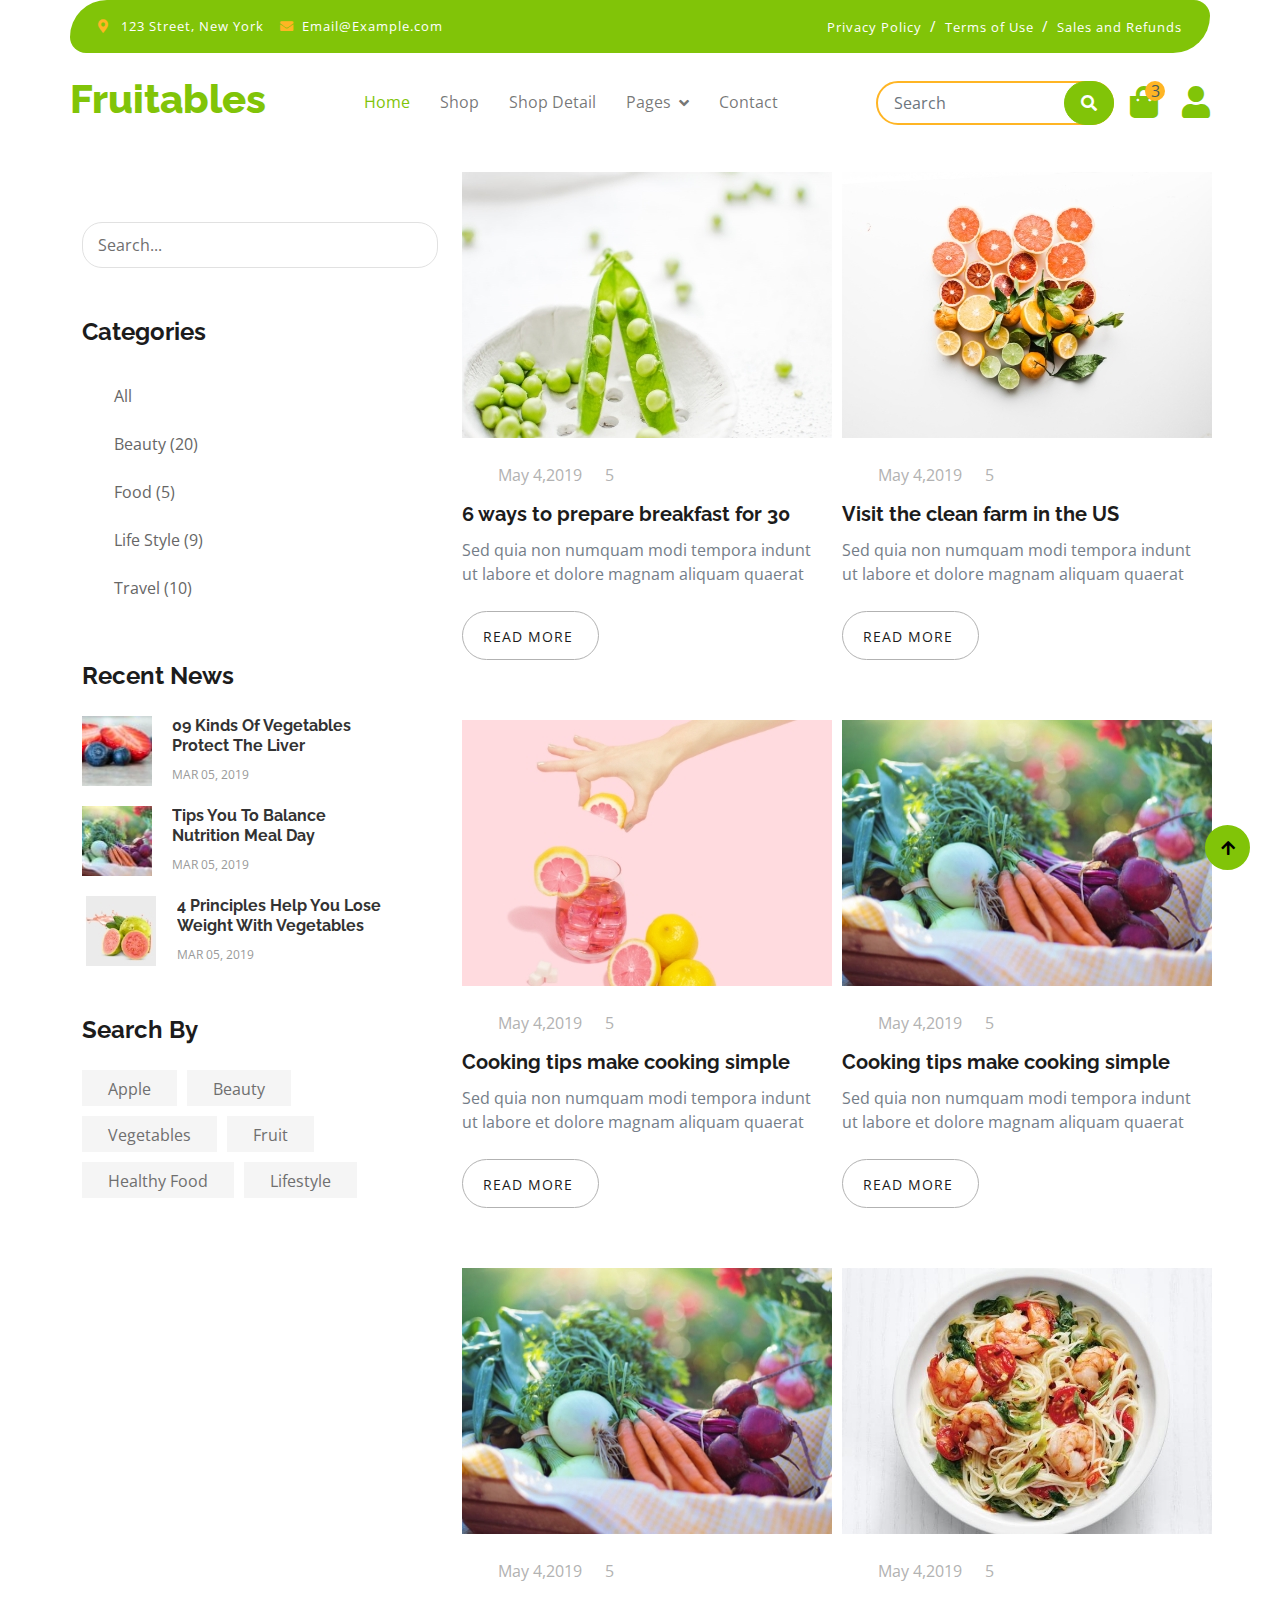
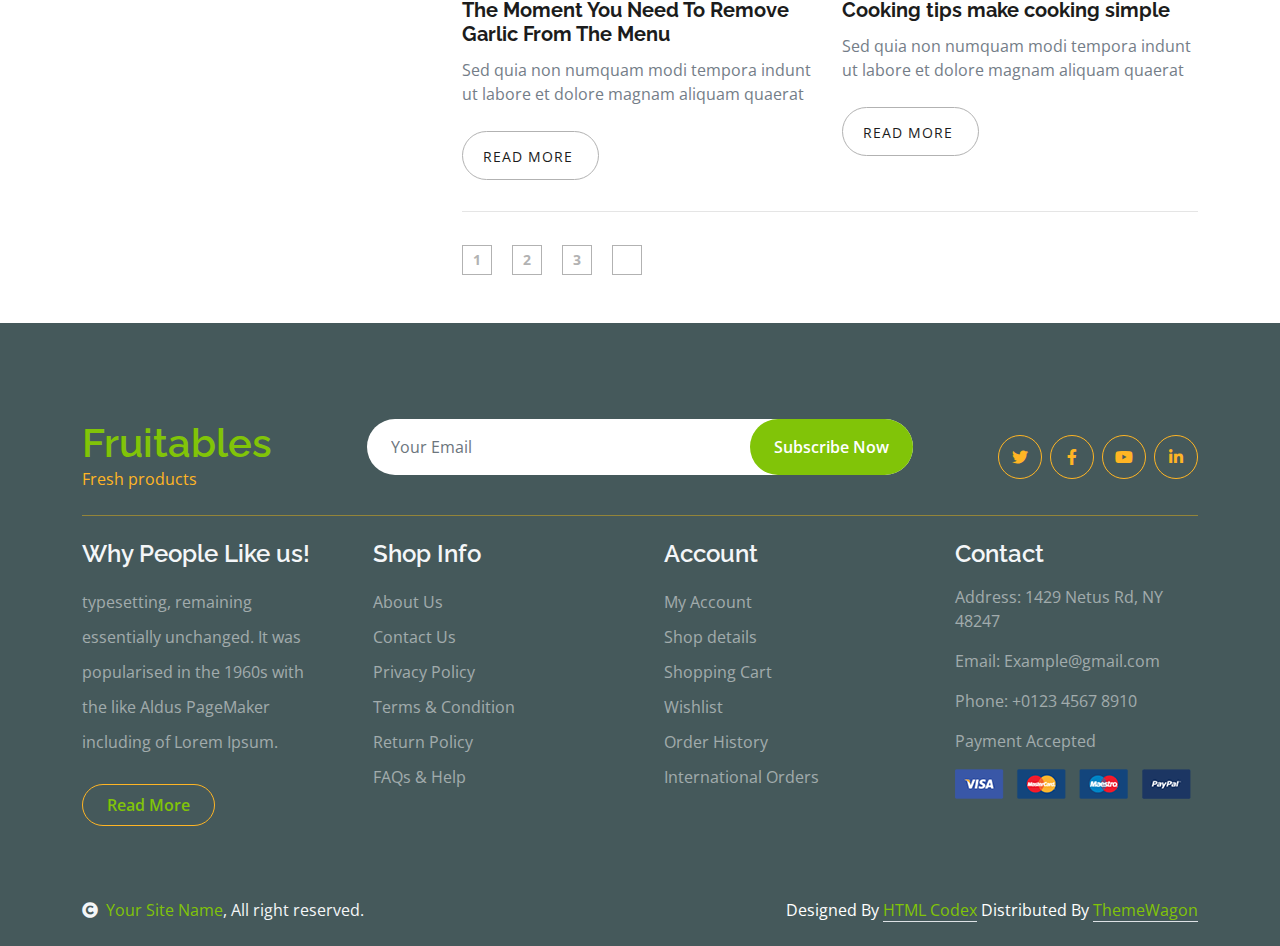
==== FrontEnd/fruitables-1.0.0/blog.html @ ef2d0d36 "Code Blog" ====
<!--Comment-->

<!DOCTYPE html>
<html lang="en">

<head>
    <meta charset="utf-8">
    <title>Fruitables - Vegetable Website Template</title>
    <meta content="width=device-width, initial-scale=1.0" name="viewport">
    <meta content="" name="keywords">
    <meta content="" name="description">

    <!-- Google Web Fonts -->
    <link rel="preconnect" href="https://fonts.googleapis.com">
    <link rel="preconnect" href="https://fonts.gstatic.com" crossorigin>
    <link
        href="https://fonts.googleapis.com/css2?family=Open+Sans:wght@400;600&family=Raleway:wght@600;800&display=swap"
        rel="stylesheet">

    <!-- Icon Font Stylesheet -->
    <link rel="stylesheet" href="https://use.fontawesome.com/releases/v5.15.4/css/all.css" />
    <link href="https://cdn.jsdelivr.net/npm/bootstrap-icons@1.4.1/font/bootstrap-icons.css" rel="stylesheet">

    <!-- Libraries Stylesheet -->
    <link href="lib/lightbox/css/lightbox.min.css" rel="stylesheet">
    <link href="lib/owlcarousel/assets/owl.carousel.min.css" rel="stylesheet">


    <!-- Customized Bootstrap Stylesheet -->
    <link href="css/bootstrap.min.css" rel="stylesheet">

    <!-- Template Stylesheet -->
    <link href="css/style.css" rel="stylesheet">
</head>

<body>

    <!-- Spinner Start -->
    <div id="spinner"
        class="show w-100 vh-100 bg-white position-fixed translate-middle top-50 start-50  d-flex align-items-center justify-content-center">
        <div class="spinner-grow text-primary" role="status"></div>
    </div>
    <!-- Spinner End -->


    <!-- Navbar start -->
    <div class="container-fluid fixed-top">
        <div class="container topbar bg-primary d-none d-lg-block">
            <div class="d-flex justify-content-between">
                <div class="top-info ps-2">
                    <small class="me-3"><i class="fas fa-map-marker-alt me-2 text-secondary"></i> <a href="#"
                            class="text-white">123 Street, New York</a></small>
                    <small class="me-3"><i class="fas fa-envelope me-2 text-secondary"></i><a href="#"
                            class="text-white">Email@Example.com</a></small>
                </div>
                <div class="top-link pe-2">
                    <a href="#" class="text-white"><small class="text-white mx-2">Privacy Policy</small>/</a>
                    <a href="#" class="text-white"><small class="text-white mx-2">Terms of Use</small>/</a>
                    <a href="#" class="text-white"><small class="text-white ms-2">Sales and Refunds</small></a>
                </div>
            </div>
        </div>
        <div class="container px-0">
            <nav class="navbar navbar-light bg-white navbar-expand-xl">
                <a href="index.html" class="navbar-brand">
                    <h1 class="text-primary display-6">Fruitables</h1>
                </a>
                <button class="navbar-toggler py-2 px-3" type="button" data-bs-toggle="collapse"
                    data-bs-target="#navbarCollapse">
                    <span class="fa fa-bars text-primary"></span>
                </button>
                <div class="collapse navbar-collapse bg-white" id="navbarCollapse">
                    <div class="navbar-nav mx-auto">
                        <a href="index.html" class="nav-item nav-link active">Home</a>
                        <a href="shop.html" class="nav-item nav-link">Shop</a>
                        <a href="shop-detail.html" class="nav-item nav-link">Shop Detail</a>
                        <div class="nav-item dropdown">
                            <a href="#" class="nav-link dropdown-toggle" data-bs-toggle="dropdown">Pages</a>
                            <div class="dropdown-menu m-0 bg-secondary rounded-0">
                                <a href="cart.html" class="dropdown-item">Cart</a>
                                <a href="chackout.html" class="dropdown-item">Chackout</a>
                                <a href="testimonial.html" class="dropdown-item">Testimonial</a>
                                <a href="404.html" class="dropdown-item">404 Page</a>
                            </div>
                        </div>
                        <a href="contact.html" class="nav-item nav-link">Contact</a>
                    </div>
                    <div class="d-flex m-3 me-0">
                        <!-- <button
                            class="btn-search btn border border-secondary btn-md-square rounded-circle bg-white me-4"
                            data-bs-toggle="modal" data-bs-target="#searchModal"><i
                                class="fas fa-search text-primary"></i></button> -->
                                <div class="position-relative me-3">
                                    <input class="form-control border-2 border-secondary w-90 py-2 px-3 rounded-pill" type="text"
                                        placeholder="Search">
                                    <button type="submit"
                                        class="btn btn-primary py-2 px-3 position-absolute rounded-pill text-white h-100 fas fa-search"
                                        style="top: 0; right: 0;"></button>
                                </div>
                        <a href="cart.html" class="position-relative me-4 my-auto">
                            <i class="fa fa-shopping-bag fa-2x"></i>
                            <span
                                class="position-absolute bg-secondary rounded-circle d-flex align-items-center justify-content-center text-dark px-1"
                                style="top: -5px; left: 15px; height: 20px; min-width: 20px;">3</span>
                        </a>
                        <a href="#" class="my-auto">
                            <i class="fas fa-user fa-2x"></i>
                        </a>
                    </div>
                </div>
            </nav>
        </div>
    </div>
    <!-- Navbar End -->

    <!-- Breadcrumb Section Begin -->
    <section class="breadcrumb-section set-bg" data-setbg="img/breadcrumb.jpg">
        <div class="container">
            <div class="row">
                <div class="col-lg-12 text-center">
                    <div class="breadcrumb__text">
                        <h2>Blog</h2>
                        <div class="breadcrumb__option">
                            <a href="./index.html">Home</a>
                            <span>Blog</span>
                        </div>
                    </div>
                </div>
            </div>
        </div>
    </section>
    <!-- Breadcrumb Section End -->

    <!-- Blog Section Begin -->
    <section class="blog spad">
        <div class="container">
            <div class="row">
                <div class="col-lg-4 col-md-5">
                    <div class="blog__sidebar">
                        <div class="blog__sidebar__search">
                            <form action="#">
                                <input type="text" placeholder="Search...">
                                <button type="submit"><span class="icon_search"></span></button>
                            </form>
                        </div>
                        <div class="blog__sidebar__item">
                            <h4>Categories</h4>
                            <ul>
                                <li><a href="#">All</a></li>
                                <li><a href="#">Beauty (20)</a></li>
                                <li><a href="#">Food (5)</a></li>
                                <li><a href="#">Life Style (9)</a></li>
                                <li><a href="#">Travel (10)</a></li>
                            </ul>
                        </div>
                        <div class="blog__sidebar__item">
                            <h4>Recent News</h4>
                            <div class="blog__sidebar__recent">
                                <a href="#" class="blog__sidebar__recent__item">
                                    <div class="blog__sidebar__recent__item__pic">
                                        <img src="img/blog/sidebar/sr-1.jpg" alt="">
                                    </div>
                                    <div class="blog__sidebar__recent__item__text">
                                        <h6>09 Kinds Of Vegetables<br /> Protect The Liver</h6>
                                        <span>MAR 05, 2019</span>
                                    </div>
                                </a>
                                <a href="#" class="blog__sidebar__recent__item">
                                    <div class="blog__sidebar__recent__item__pic">
                                        <img src="img/blog/sidebar/sr-2.jpg" alt="">
                                    </div>
                                    <div class="blog__sidebar__recent__item__text">
                                        <h6>Tips You To Balance<br /> Nutrition Meal Day</h6>
                                        <span>MAR 05, 2019</span>
                                    </div>
                                </a>
                                <a href="#" class="blog__sidebar__recent__item">
                                    <div class="blog__sidebar__recent__item__pic">
                                        <img src="img/blog/sidebar/sr-3.jpg" alt="">
                                    </div>
                                    <div class="blog__sidebar__recent__item__text">
                                        <h6>4 Principles Help You Lose <br />Weight With Vegetables</h6>
                                        <span>MAR 05, 2019</span>
                                    </div>
                                </a>
                            </div>
                        </div>
                        <div class="blog__sidebar__item">
                            <h4>Search By</h4>
                            <div class="blog__sidebar__item__tags">
                                <a href="#">Apple</a>
                                <a href="#">Beauty</a>
                                <a href="#">Vegetables</a>
                                <a href="#">Fruit</a>
                                <a href="#">Healthy Food</a>
                                <a href="#">Lifestyle</a>
                            </div>
                        </div>
                    </div>
                </div>
                <div class="col-lg-8 col-md-7">
                    <div class="row">
                        <div class="col-lg-6 col-md-6 col-sm-6">
                            <div class="blog__item">
                                <div class="blog__item__pic">
                                    <img src="img/blog/blog-2.jpg" alt="">
                                </div>
                                <div class="blog__item__text">
                                    <ul>
                                        <li><i class="fa fa-calendar-o"></i> May 4,2019</li>
                                        <li><i class="fa fa-comment-o"></i> 5</li>
                                    </ul>
                                    <h5><a href="#">6 ways to prepare breakfast for 30</a></h5>
                                    <p>Sed quia non numquam modi tempora indunt ut labore et dolore magnam aliquam
                                        quaerat </p>
                                    <a href="#" class="blog__btn">READ MORE <span class="arrow_right"></span></a>
                                </div>
                            </div>
                        </div>
                        <div class="col-lg-6 col-md-6 col-sm-6">
                            <div class="blog__item">
                                <div class="blog__item__pic">
                                    <img src="img/blog/blog-3.jpg" alt="">
                                </div>
                                <div class="blog__item__text">
                                    <ul>
                                        <li><i class="fa fa-calendar-o"></i> May 4,2019</li>
                                        <li><i class="fa fa-comment-o"></i> 5</li>
                                    </ul>
                                    <h5><a href="#">Visit the clean farm in the US</a></h5>
                                    <p>Sed quia non numquam modi tempora indunt ut labore et dolore magnam aliquam
                                        quaerat </p>
                                    <a href="#" class="blog__btn">READ MORE <span class="arrow_right"></span></a>
                                </div>
                            </div>
                        </div>
                        <div class="col-lg-6 col-md-6 col-sm-6">
                            <div class="blog__item">
                                <div class="blog__item__pic">
                                    <img src="img/blog/blog-1.jpg" alt="">
                                </div>
                                <div class="blog__item__text">
                                    <ul>
                                        <li><i class="fa fa-calendar-o"></i> May 4,2019</li>
                                        <li><i class="fa fa-comment-o"></i> 5</li>
                                    </ul>
                                    <h5><a href="#">Cooking tips make cooking simple</a></h5>
                                    <p>Sed quia non numquam modi tempora indunt ut labore et dolore magnam aliquam
                                        quaerat </p>
                                    <a href="#" class="blog__btn">READ MORE <span class="arrow_right"></span></a>
                                </div>
                            </div>
                        </div>
                        <div class="col-lg-6 col-md-6 col-sm-6">
                            <div class="blog__item">
                                <div class="blog__item__pic">
                                    <img src="img/blog/blog-4.jpg" alt="">
                                </div>
                                <div class="blog__item__text">
                                    <ul>
                                        <li><i class="fa fa-calendar-o"></i> May 4,2019</li>
                                        <li><i class="fa fa-comment-o"></i> 5</li>
                                    </ul>
                                    <h5><a href="#">Cooking tips make cooking simple</a></h5>
                                    <p>Sed quia non numquam modi tempora indunt ut labore et dolore magnam aliquam
                                        quaerat </p>
                                    <a href="#" class="blog__btn">READ MORE <span class="arrow_right"></span></a>
                                </div>
                            </div>
                        </div>
                        <div class="col-lg-6 col-md-6 col-sm-6">
                            <div class="blog__item">
                                <div class="blog__item__pic">
                                    <img src="img/blog/blog-4.jpg" alt="">
                                </div>
                                <div class="blog__item__text">
                                    <ul>
                                        <li><i class="fa fa-calendar-o"></i> May 4,2019</li>
                                        <li><i class="fa fa-comment-o"></i> 5</li>
                                    </ul>
                                    <h5><a href="#">The Moment You Need To Remove Garlic From The Menu</a></h5>
                                    <p>Sed quia non numquam modi tempora indunt ut labore et dolore magnam aliquam
                                        quaerat </p>
                                    <a href="#" class="blog__btn">READ MORE <span class="arrow_right"></span></a>
                                </div>
                            </div>
                        </div>
                        <div class="col-lg-6 col-md-6 col-sm-6">
                            <div class="blog__item">
                                <div class="blog__item__pic">
                                    <img src="img/blog/blog-6.jpg" alt="">
                                </div>
                                <div class="blog__item__text">
                                    <ul>
                                        <li><i class="fa fa-calendar-o"></i> May 4,2019</li>
                                        <li><i class="fa fa-comment-o"></i> 5</li>
                                    </ul>
                                    <h5><a href="#">Cooking tips make cooking simple</a></h5>
                                    <p>Sed quia non numquam modi tempora indunt ut labore et dolore magnam aliquam
                                        quaerat </p>
                                    <a href="#" class="blog__btn">READ MORE <span class="arrow_right"></span></a>
                                </div>
                            </div>
                        </div>
                        <div class="col-lg-12">
                            <div class="product__pagination blog__pagination">
                                <a href="#">1</a>
                                <a href="#">2</a>
                                <a href="#">3</a>
                                <a href="#"><i class="fa fa-long-arrow-right"></i></a>
                            </div>
                        </div>
                    </div>
                </div>
            </div>
        </div>
    </section>
    <!-- Blog Section End -->

    <!-- Modal Search Start -->
    <div class="modal fade" id="searchModal" tabindex="-1" aria-labelledby="exampleModalLabel" aria-hidden="true">
        <div class="modal-dialog modal-fullscreen">
            <div class="modal-content rounded-0">
                <div class="modal-header">
                    <h5 class="modal-title" id="exampleModalLabel">Search by keyword</h5>
                    <button type="button" class="btn-close" data-bs-dismiss="modal" aria-label="Close"></button>
                </div>
                <div class="modal-body d-flex align-items-center">
                    <div class="input-group w-75 mx-auto d-flex">
                        <input type="search" class="form-control p-3" placeholder="keywords"
                            aria-describedby="search-icon-1">
                        <span id="search-icon-1" class="input-group-text p-3"><i class="fa fa-search"></i></span>
                    </div>
                </div>
            </div>
        </div>
    </div>
    <!-- Modal Search End -->



    <!-- Footer Start -->
    <div class="container-fluid bg-dark text-white-50 footer pt-5 mt-5">
        <div class="container py-5">
            <div class="pb-4 mb-4" style="border-bottom: 1px solid rgba(226, 175, 24, 0.5) ;">
                <div class="row g-4">
                    <div class="col-lg-3">
                        <a href="#">
                            <h1 class="text-primary mb-0">Fruitables</h1>
                            <p class="text-secondary mb-0">Fresh products</p>
                        </a>
                    </div>
                    <div class="col-lg-6">
                        <div class="position-relative mx-auto">
                            <input class="form-control border-0 w-100 py-3 px-4 rounded-pill" type="number"
                                placeholder="Your Email">
                            <button type="submit"
                                class="btn btn-primary border-0 border-secondary py-3 px-4 position-absolute rounded-pill text-white"
                                style="top: 0; right: 0;">Subscribe Now</button>
                        </div>
                    </div>
                    <div class="col-lg-3">
                        <div class="d-flex justify-content-end pt-3">
                            <a class="btn  btn-outline-secondary me-2 btn-md-square rounded-circle" href=""><i
                                    class="fab fa-twitter"></i></a>
                            <a class="btn btn-outline-secondary me-2 btn-md-square rounded-circle" href=""><i
                                    class="fab fa-facebook-f"></i></a>
                            <a class="btn btn-outline-secondary me-2 btn-md-square rounded-circle" href=""><i
                                    class="fab fa-youtube"></i></a>
                            <a class="btn btn-outline-secondary btn-md-square rounded-circle" href=""><i
                                    class="fab fa-linkedin-in"></i></a>
                        </div>
                    </div>
                </div>
            </div>
            <div class="row g-5">
                <div class="col-lg-3 col-md-6">
                    <div class="footer-item">
                        <h4 class="text-light mb-3">Why People Like us!</h4>
                        <p class="mb-4">typesetting, remaining essentially unchanged. It was
                            popularised in the 1960s with the like Aldus PageMaker including of Lorem Ipsum.</p>
                        <a href="" class="btn border-secondary py-2 px-4 rounded-pill text-primary">Read More</a>
                    </div>
                </div>
                <div class="col-lg-3 col-md-6">
                    <div class="d-flex flex-column text-start footer-item">
                        <h4 class="text-light mb-3">Shop Info</h4>
                        <a class="btn-link" href="">About Us</a>
                        <a class="btn-link" href="">Contact Us</a>
                        <a class="btn-link" href="">Privacy Policy</a>
                        <a class="btn-link" href="">Terms & Condition</a>
                        <a class="btn-link" href="">Return Policy</a>
                        <a class="btn-link" href="">FAQs & Help</a>
                    </div>
                </div>
                <div class="col-lg-3 col-md-6">
                    <div class="d-flex flex-column text-start footer-item">
                        <h4 class="text-light mb-3">Account</h4>
                        <a class="btn-link" href="">My Account</a>
                        <a class="btn-link" href="">Shop details</a>
                        <a class="btn-link" href="">Shopping Cart</a>
                        <a class="btn-link" href="">Wishlist</a>
                        <a class="btn-link" href="">Order History</a>
                        <a class="btn-link" href="">International Orders</a>
                    </div>
                </div>
                <div class="col-lg-3 col-md-6">
                    <div class="footer-item">
                        <h4 class="text-light mb-3">Contact</h4>
                        <p>Address: 1429 Netus Rd, NY 48247</p>
                        <p>Email: Example@gmail.com</p>
                        <p>Phone: +0123 4567 8910</p>
                        <p>Payment Accepted</p>
                        <img src="img/payment.png" class="img-fluid" alt="">
                    </div>
                </div>
            </div>
        </div>
    </div>
    <!-- Footer End -->

    <!-- Copyright Start -->
    <div class="container-fluid copyright bg-dark py-4">
        <div class="container">
            <div class="row">
                <div class="col-md-6 text-center text-md-start mb-3 mb-md-0">
                    <span class="text-light"><a href="#"><i class="fas fa-copyright text-light me-2"></i>Your Site
                            Name</a>, All right reserved.</span>
                </div>
                <div class="col-md-6 my-auto text-center text-md-end text-white">
                    <!--/*** This template is free as long as you keep the below author’s credit link/attribution link/backlink. ***/-->
                    <!--/*** If you'd like to use the template without the below author’s credit link/attribution link/backlink, ***/-->
                    <!--/*** you can purchase the Credit Removal License from "https://htmlcodex.com/credit-removal". ***/-->
                    Designed By <a class="border-bottom" href="https://htmlcodex.com">HTML Codex</a> Distributed By <a
                        class="border-bottom" href="https://themewagon.com">ThemeWagon</a>
                </div>
            </div>
        </div>
    </div>
    <!-- Copyright End -->



    <!-- Back to Top -->
    <a href="#" class="btn btn-primary border-3 border-primary rounded-circle back-to-top"><i
            class="fa fa-arrow-up"></i></a>


    <!-- JavaScript Libraries -->
    <script src="https://ajax.googleapis.com/ajax/libs/jquery/3.6.4/jquery.min.js"></script>
    <script src="https://cdn.jsdelivr.net/npm/bootstrap@5.0.0/dist/js/bootstrap.bundle.min.js"></script>
    <script src="lib/easing/easing.min.js"></script>
    <script src="lib/waypoints/waypoints.min.js"></script>
    <script src="lib/lightbox/js/lightbox.min.js"></script>
    <script src="lib/owlcarousel/owl.carousel.min.js"></script>

    <!-- Template Javascript -->
    <script src="js/main.js"></script>
</body>

</html>
---- FrontEnd/fruitables-1.0.0/css/style.css ----
.product__pagination,
.blog__pagination {
	padding-top: 10px;
}

.product__pagination a,
.blog__pagination a {
	display: inline-block;
	width: 30px;
	height: 30px;
	border: 1px solid #b2b2b2;
	font-size: 14px;
	color: #b2b2b2;
	font-weight: 700;
	line-height: 28px;
	text-align: center;
	margin-right: 16px;
	-webkit-transition: all, 0.3s;
	-moz-transition: all, 0.3s;
	-ms-transition: all, 0.3s;
	-o-transition: all, 0.3s;
	transition: all, 0.3s;
}

.product__pagination a:hover,
.blog__pagination a:hover {
	background: #7fad39;
	border-color: #7fad39;
	color: #ffffff;
}

.product__pagination a:last-child,
.blog__pagination a:last-child {
	margin-right: 0;
}

/*---------------------
  Breadcrumb
-----------------------*/

.breadcrumb-section {
	display: flex;
	align-items: center;
	padding: 45px 0 40px;
}

.breadcrumb__text h2 {
	font-size: 46px;
	color: #ffffff;
	font-weight: 700;
}

.breadcrumb__option a {
	display: inline-block;
	font-size: 16px;
	color: #ffffff;
	font-weight: 700;
	margin-right: 20px;
	position: relative;
}

.breadcrumb__option a:after {
	position: absolute;
	right: -12px;
	top: 13px;
	height: 1px;
	width: 10px;
	background: #ffffff;
	content: "";
}

.breadcrumb__option span {
	display: inline-block;
	font-size: 16px;
	color: #ffffff;
}
/*---------------------
  Blog
-----------------------*/

.blog__item {
	margin-bottom: 60px;
}

.blog__item__pic img {
	min-width: 100%;
}

.blog__item__text {
	padding-top: 25px;
}

.blog__item__text ul {
	margin-bottom: 15px;
}

.blog__item__text ul li {
	font-size: 16px;
	color: #b2b2b2;
	list-style: none;
	display: inline-block;
	margin-right: 15px;
}

.blog__item__text ul li:last-child {
	margin-right: 0;
}

.blog__item__text h5 {
	margin-bottom: 12px;
}

.blog__item__text h5 a {
	font-size: 20px;
	color: #1c1c1c;
	font-weight: 700;
}

.blog__item__text p {
	margin-bottom: 25px;
}

.blog__item__text .blog__btn {
	display: inline-block;
	font-size: 14px;
	color: #1c1c1c;
	text-transform: uppercase;
	letter-spacing: 1px;
	border: 1px solid #b2b2b2;
	padding: 14px 20px 12px;
	border-radius: 25px;
}

.blog__item__text .blog__btn span {
	position: relative;
	top: 1px;
	margin-left: 5px;
}

.blog__pagination {
	padding-top: 5px;
	position: relative;
}

.blog__pagination:before {
	position: absolute;
	left: 0;
	top: -29px;
	height: 1px;
	width: 100%;
	background: #000000;
	opacity: 0.1;
	content: "";
}

/*---------------------
  Blog Sidebar
-----------------------*/

.blog__sidebar {
	padding-top: 50px;
}

.blog__sidebar__item {
	margin-bottom: 50px;
}

.blog__sidebar__item h4 {
	color: #1c1c1c;
	font-weight: 700;
	margin-bottom: 25px;
}

.blog__sidebar__item ul li {
	list-style: none;
}

.blog__sidebar__item ul li a {
	font-size: 16px;
	color: #666666;
	line-height: 48px;
	-webkit-transition: all, 0.3s;
	-moz-transition: all, 0.3s;
	-ms-transition: all, 0.3s;
	-o-transition: all, 0.3s;
	transition: all, 0.3s;
}

.blog__sidebar__item ul li a:hover {
	color: #7fad39;
}

.blog__sidebar__search {
	margin-bottom: 50px;
}

.blog__sidebar__search form {
	position: relative;
}

.blog__sidebar__search form input {
	width: 100%;
	height: 46px;
	font-size: 16px;
	color: #6f6f6f;
	padding-left: 15px;
	border: 1px solid #e1e1e1;
	border-radius: 20px;
}

.blog__sidebar__search form input::placeholder {
	color: #6f6f6f;
}

.blog__sidebar__search form button {
	font-size: 16px;
	color: #6f6f6f;
	background: transparent;
	border: none;
	position: absolute;
	right: 0;
	top: 0;
	height: 100%;
	padding: 0px 18px;
}

.blog__sidebar__recent .blog__sidebar__recent__item {
	display: block;
}

.blog__sidebar__recent .blog__sidebar__recent__item:last-child {
	margin-bottom: 0;
}

.blog__sidebar__recent__item {
	overflow: hidden;
	margin-bottom: 20px;
}

.blog__sidebar__recent__item__pic {
	float: left;
	margin-right: 20px;
}

.blog__sidebar__recent__item__text {
	overflow: hidden;
}

.blog__sidebar__recent__item__text h6 {
	font-weight: 700;
	color: #333333;
	line-height: 20px;
	margin-bottom: 5px;
}

.blog__sidebar__recent__item__text span {
	font-size: 12px;
	color: #999999;
	text-transform: uppercase;
}

.blog__sidebar__item__tags a {
	font-size: 16px;
	color: #6f6f6f;
	background: #f5f5f5;
	display: inline-block;
	padding: 7px 26px 5px;
	margin-right: 6px;
	margin-bottom: 10px;
}

/*---------------------
  Blog Details Hero
-----------------------*/

.blog-details-hero {
	height: 350px;
	display: flex;
	align-items: center;
}

.blog__details__hero__text {
	text-align: center;
}

.blog__details__hero__text h2 {
	font-size: 46px;
	color: #ffffff;
	font-weight: 700;
	margin-bottom: 10px;
}

.blog__details__hero__text ul li {
	font-size: 16px;
	color: #ffffff;
	list-style: none;
	display: inline-block;
	margin-right: 45px;
	position: relative;
}

.blog__details__hero__text ul li:after {
	position: absolute;
	right: -26px;
	top: 0;
	content: "|";
}

.blog__details__hero__text ul li:last-child {
	margin-right: 0;
}

.blog__details__hero__text ul li:last-child:after {
	display: none;
}

/*---------------------
  Blog Details
-----------------------*/

.related-blog {
	padding-top: 70px;
	padding-bottom: 10px;
}

.related-blog-title {
	margin-bottom: 70px;
}

.blog-details {
	padding-bottom: 75px;
	border-bottom: 1px solid #e1e1e1;
}

.blog__details__text {
	margin-bottom: 45px;
}

.blog__details__text img {
	margin-bottom: 30px;
}

.blog__details__text p {
	font-size: 18px;
	line-height: 30px;
}

.blog__details__text h3 {
	color: #333333;
	font-weight: 700;
	line-height: 30px;
	margin-bottom: 30px;
}

.blog__details__author__pic {
	float: left;
	margin-right: 15px;
}

.blog__details__author__pic img {
	height: 92px;
	width: 92px;
	border-radius: 50%;
}

.blog__details__author__text {
	overflow: hidden;
	padding-top: 30px;
}

.blog__details__author__text h6 {
	color: #1c1c1c;
	font-weight: 700;
}

.blog__details__author__text span {
	font-size: 16px;
	color: #6f6f6f;
}

.blog__details__widget ul {
	margin-bottom: 5px;
}

.blog__details__widget ul li {
	font-size: 16px;
	color: #6f6f6f;
	list-style: none;
	line-height: 30px;
}

.blog__details__widget ul li span {
	color: #1c1c1c;
	font-weight: 700;
}

.blog__details__widget .blog__details__social a {
	display: inline-block;
	font-size: 20px;
	color: #6f6f6f;
	margin-right: 24px;
	-webkit-transition: all, 0.3s;
	-moz-transition: all, 0.3s;
	-ms-transition: all, 0.3s;
	-o-transition: all, 0.3s;
	transition: all, 0.3s;
}

.blog__details__widget .blog__details__social a:hover {
	color: #7fad39;
}

.blog__details__widget .blog__details__social a:last-child {
	margin-right: 0;
}

/*** Spinner Start ***/
#spinner {
    opacity: 0;
    visibility: hidden;
    transition: opacity .8s ease-out, visibility 0s linear .5s;
    z-index: 99999;
 }

 #spinner.show {
     transition: opacity .8s ease-out, visibility 0s linear .0s;
     visibility: visible;
     opacity: 1;
 }

 .back-to-top {
    position: fixed;
    right: 30px;
    bottom: 30px;
    display: flex;
    width: 45px;
    height: 45px;
    align-items: center;
    justify-content: center;
    transition: 0.5s;
    z-index: 99;
}
/*** Spinner End ***/


/*** Button Start ***/
.btn {
    font-weight: 600;
    transition: .5s;
}

.btn-square {
    width: 32px;
    height: 32px;
}

.btn-sm-square {
    width: 34px;
    height: 34px;
}

.btn-md-square {
    width: 44px;
    height: 44px;
}

.btn-lg-square {
    width: 56px;
    height: 56px;
}

.btn-square,
.btn-sm-square,
.btn-md-square,
.btn-lg-square {
    padding: 0;
    display: flex;
    align-items: center;
    justify-content: center;
    font-weight: normal;
}

.btn.border-secondary {
    transition: 0.5s;
}

.btn.border-secondary:hover {
    background: var(--bs-secondary) !important;
    color: var(--bs-white) !important;
}

/*** Topbar Start ***/
.fixed-top {
    transition: 0.5s;
    background: var(--bs-white);
    border: 0;
}

.topbar {
    padding: 20px;
    border-radius: 230px 100px;
}

.topbar .top-info {
    font-size: 15px;
    line-height: 0;
    letter-spacing: 1px;
    display: flex;
    align-items: center;
}

.topbar .top-link {
    font-size: 15px;
    line-height: 0;
    letter-spacing: 1px;
    display: flex;
    align-items: center;
}

.topbar .top-link a {
    letter-spacing: 1px;
}

.topbar .top-link a small:hover {
    color: var(--bs-secondary) !important;
    transition: 0.5s;
}

.topbar .top-link a small:hover i {
    color: var(--bs-primary) !important;
}
/*** Topbar End ***/

/*** Navbar Start ***/
.navbar .navbar-nav .nav-link {
    padding: 10px 15px;
    font-size: 16px;
    transition: .5s;
}

.navbar {
    height: 100px;
    border-bottom: 1px solid rgba(255, 255, 255, .1);
}

.navbar .navbar-nav .nav-link:hover,
.navbar .navbar-nav .nav-link.active,
.fixed-top.bg-white .navbar .navbar-nav .nav-link:hover,
.fixed-top.bg-white .navbar .navbar-nav .nav-link.active {
    color: var(--bs-primary);
}

.navbar .dropdown-toggle::after {
    border: none;
    content: "\f107";
    font-family: "Font Awesome 5 Free";
    font-weight: 700;
    vertical-align: middle;
    margin-left: 8px;
}

@media (min-width: 1200px) {
    .navbar .nav-item .dropdown-menu {
        display: block;
        visibility: hidden;
        top: 100%;
        transform: rotateX(-75deg);
        transform-origin: 0% 0%;
        border: 0;
        transition: .5s;
        opacity: 0;
    }
}

.dropdown .dropdown-menu a:hover {
    background: var(--bs-secondary);
    color: var(--bs-primary);
}

.navbar .nav-item:hover .dropdown-menu {
    transform: rotateX(0deg);
    visibility: visible;
    background: var(--bs-light) !important;
    border-radius: 10px !important;
    transition: .5s;
    opacity: 1;
}

#searchModal .modal-content {
    background: rgba(255, 255, 255, .8);
}
/*** Navbar End ***/

/*** Hero Header ***/
.hero-header {
    background: linear-gradient(rgba(248, 223, 173, 0.1), rgba(248, 223, 173, 0.1)), url(../img/hero-img.jpg);
    background-position: center center;
    background-repeat: no-repeat;
    background-size: cover;
}

.carousel-item {
    position: relative;
}

.carousel-item a {
    position: absolute;
    top: 50%;
    left: 50%;
    transform: translate(-50%, -50%);
    font-size: 25px;
    background: linear-gradient(rgba(255, 181, 36, 0.7), rgba(255, 181, 36, 0.7));
}

.carousel-control-next,
.carousel-control-prev {
    width: 48px;
    height: 48px;
    border-radius: 48px;
    border: 1px solid var(--bs-white);
    background: var(--bs-primary);
    position: absolute;
    top: 50%;
    transform: translateY(-50%);
}

.carousel-control-next {
    margin-right: 20px;
}

.carousel-control-prev {
    margin-left: 20px;
}

.page-header {
    position: relative;
    background: linear-gradient(rgba(0, 0, 0, 0.3), rgba(0, 0, 0, 0.3)), url(../img/cart-page-header-img.jpg);
    background-position: center center;
    background-repeat: no-repeat;
    background-size: cover;
}

@media (min-width: 992px) {
    .hero-header,
    .page-header {
        margin-top: 152px !important;
    }
}

@media (max-width: 992px) {
    .hero-header,
    .page-header {
        margin-top: 97px !important;
    }
}
/*** Hero Header end ***/


/*** featurs Start ***/
.featurs .featurs-item .featurs-icon {
    position: relative;
    width: 120px;
    height: 120px;
}

.featurs .featurs-item .featurs-icon::after {
    content: "";
    width: 35px;
    height: 35px;
    background: var(--bs-secondary);
    position: absolute;
    bottom: -10px;
    transform: translate(-50%);
    transform: rotate(45deg);
    background: var(--bs-secondary);
    
}
/*** featurs End ***/


/*** service Start ***/
.service .service-item .service-content {
    position: relative;
    width: 250px; 
    height: 130px; 
    top: -50%; 
    left: 50%; 
    transform: translate(-50%, -50%);
}

/*** service End ***/


/*** Fruits Start ***/
.fruite .tab-class .nav-item a.active {
    background: var(--bs-secondary) !important;
}

.fruite .tab-class .nav-item a.active span {
    color: var(--bs-white) !important; 
}

.fruite .fruite-categorie .fruite-name {
    line-height: 40px;
}

.fruite .fruite-categorie .fruite-name a {
    transition: 0.5s;
}

.fruite .fruite-categorie .fruite-name a:hover {
    color: var(--bs-secondary);
}

.fruite .fruite-item {
    height: 100%;
    transition: 0.5s;
}
.fruite .fruite-item:hover {
    box-shadow: 0 0 55px rgba(0, 0, 0, 0.4);
}

.fruite .fruite-item .fruite-img {
    overflow: hidden;
    transition: 0.5s;
    border-radius: 10px 10px 0 0;
}

.fruite .fruite-item .fruite-img img {
    transition: 0.5s;
}

.fruite .fruite-item .fruite-img img:hover {
    transform: scale(1.3);
}
/*** Fruits End ***/


/*** vesitable Start ***/
.vesitable .vesitable-item {
    height: 100%;
    transition: 0.5s;
}

.vesitable .vesitable-item:hover {
    box-shadow: 0 0 55px rgba(0, 0, 0, 0.4);
}

.vesitable .vesitable-item .vesitable-img {
    overflow: hidden;
    transition: 0.5s;
    border-radius: 10px 10px 0 0;
}

.vesitable .vesitable-item .vesitable-img img {
    transition: 0.5s;
}

.vesitable .vesitable-item .vesitable-img img:hover {
    transform: scale(1.2);
}

.vesitable .owl-stage {
    margin: 50px 0;
    position: relative;
}

.vesitable .owl-nav .owl-prev {
    position: absolute;
    top: -8px;
    right: 0;
    color: var(--bs-primary);
    padding: 5px 25px;
    border: 1px solid var(--bs-secondary);
    border-radius: 20px;
    transition: 0.5s;

}

.vesitable .owl-nav .owl-prev:hover {
    background: var(--bs-secondary);
    color: var(--bs-white);
}

.vesitable .owl-nav .owl-next {
    position: absolute;
    top: -8px;
    right: 88px;
    color: var(--bs-primary);
    padding: 5px 25px;
    border: 1px solid var(--bs-secondary);
    border-radius: 20px;
    transition: 0.5s;
}

.vesitable .owl-nav .owl-next:hover {
    background: var(--bs-secondary);
    color: var(--bs-white);
}
/*** vesitable End ***/


/*** Banner Section Start ***/
.banner .banner-btn:hover {
    background: var(--bs-primary);
}
/*** Banner Section End ***/


/*** Facts Start ***/
.counter {
    height: 100%;
    text-align: center;
    box-shadow: 0 0 30px rgba(0, 0, 0, 0.05);
}

.counter i {
    font-size: 60px;
    margin-bottom: 25px;
}

.counter h4 {
    color: var(--bs-primary);
    letter-spacing: 1px;
    text-transform: uppercase;
}

.counter h1 {
    margin-bottom: 0;
}
/*** Facts End ***/


/*** testimonial Start ***/
.testimonial .owl-nav .owl-prev {
    position: absolute;
    top: -58px;
    right: 0;
    color: var(--bs-primary);
    padding: 5px 25px;
    border: 1px solid var(--bs-secondary);
    border-radius: 20px;
    transition: 0.5s;
}

.testimonial .owl-nav .owl-prev:hover {
    background: var(--bs-secondary);
    color: var(--bs-white);
}

.testimonial .owl-nav .owl-next {
    position: absolute;
    top: -58px;
    right: 88px;
    color: var(--bs-primary);
    padding: 5px 25px;
    border: 1px solid var(--bs-secondary);
    border-radius: 20px;
    transition: 0.5s;
}

.testimonial .owl-nav .owl-next:hover {
    background: var(--bs-secondary);
    color: var(--bs-white);
}
/*** testimonial End ***/


/*** Single Page Start ***/
.pagination {
    display: inline-block;
}
  
.pagination a {
    color: var(--bs-dark);
    padding: 10px 16px;
    text-decoration: none;
    transition: 0.5s;
    border: 1px solid var(--bs-secondary);
    margin: 0 4px;
}
  
.pagination a.active {
    background-color: var(--bs-primary);
    color: var(--bs-light);
    border: 1px solid var(--bs-secondary);
}
  
.pagination a:hover:not(.active) {background-color: var(--bs-primary)}

.nav.nav-tabs .nav-link.active {
    border-bottom: 2px solid var(--bs-secondary) !important;
}
/*** Single Page End ***/


/*** Footer Start ***/
.footer .footer-item .btn-link {
    line-height: 35px;
    color: rgba(255, 255, 255, .5);
    transition: 0.5s;
}

.footer .footer-item .btn-link:hover {
    color: var(--bs-secondary) !important;
}

.footer .footer-item p.mb-4 {
    line-height: 35px;
}
/*** Footer End ***/
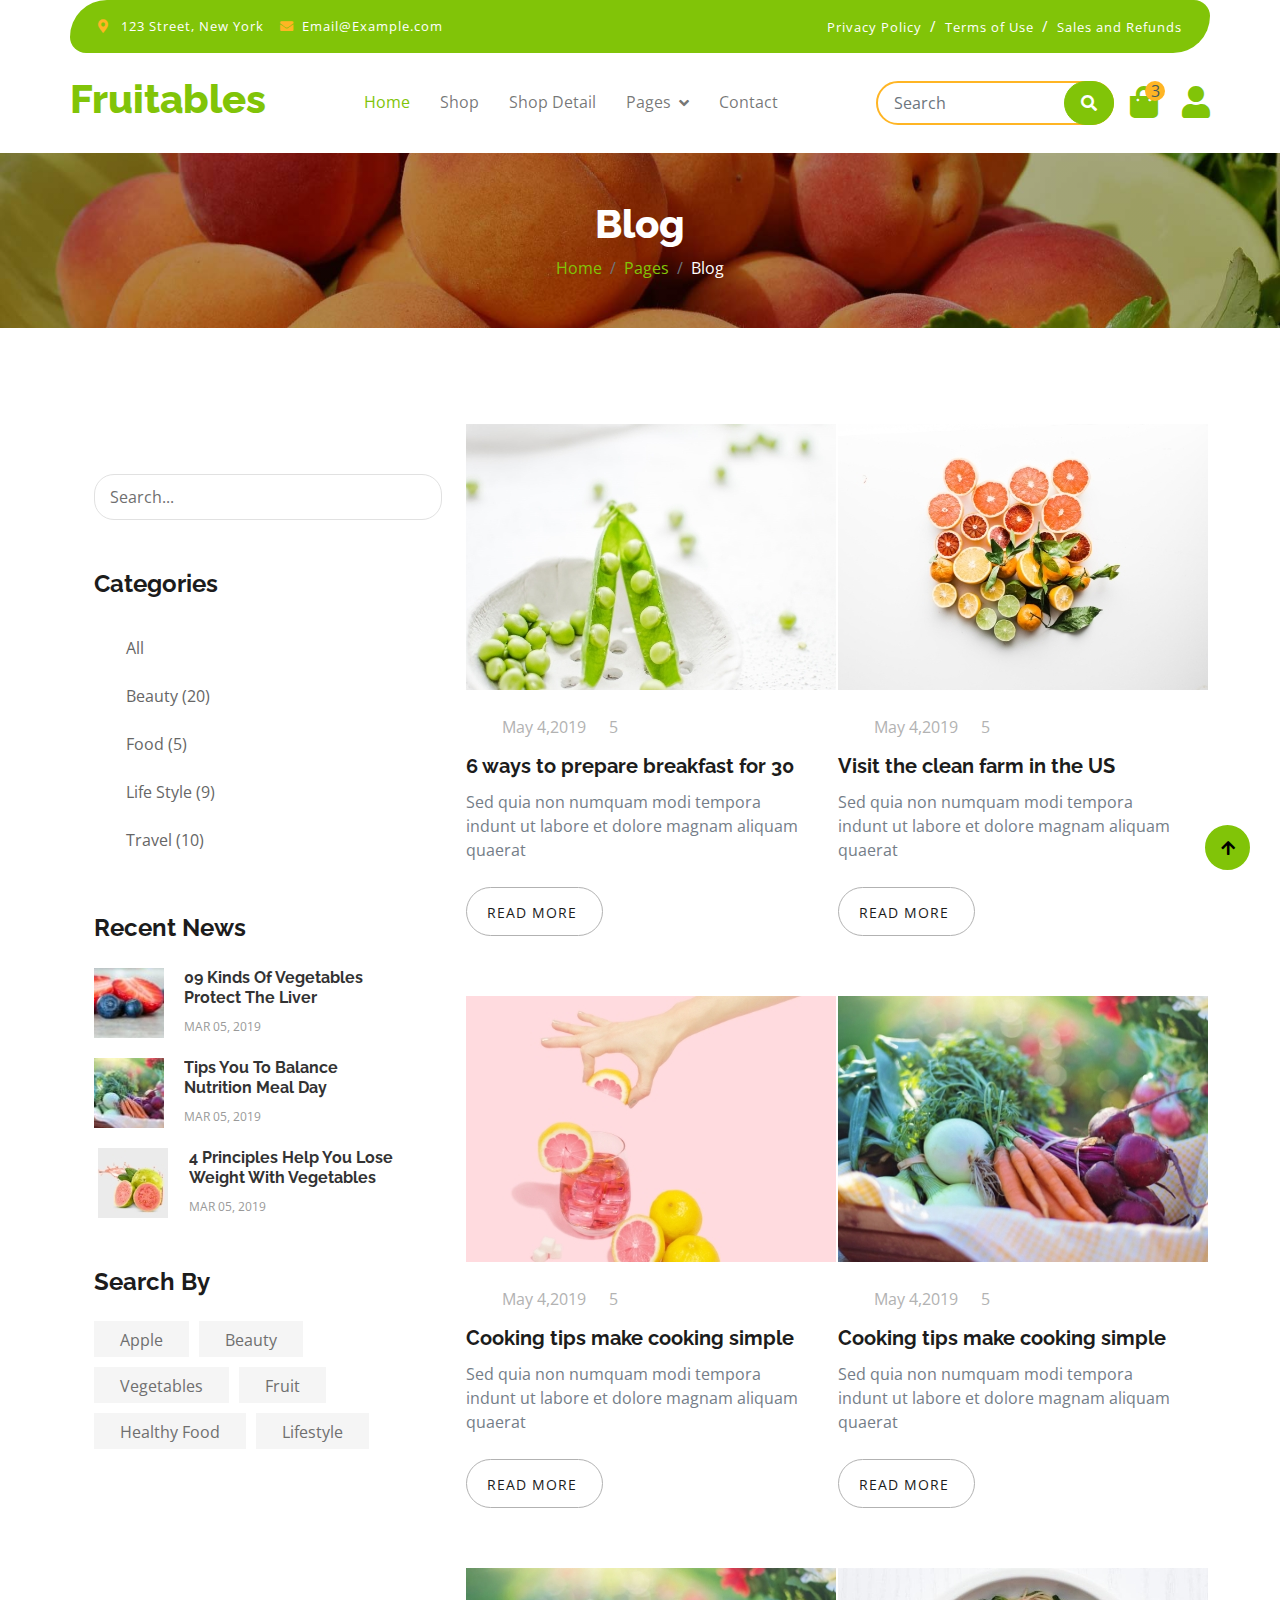
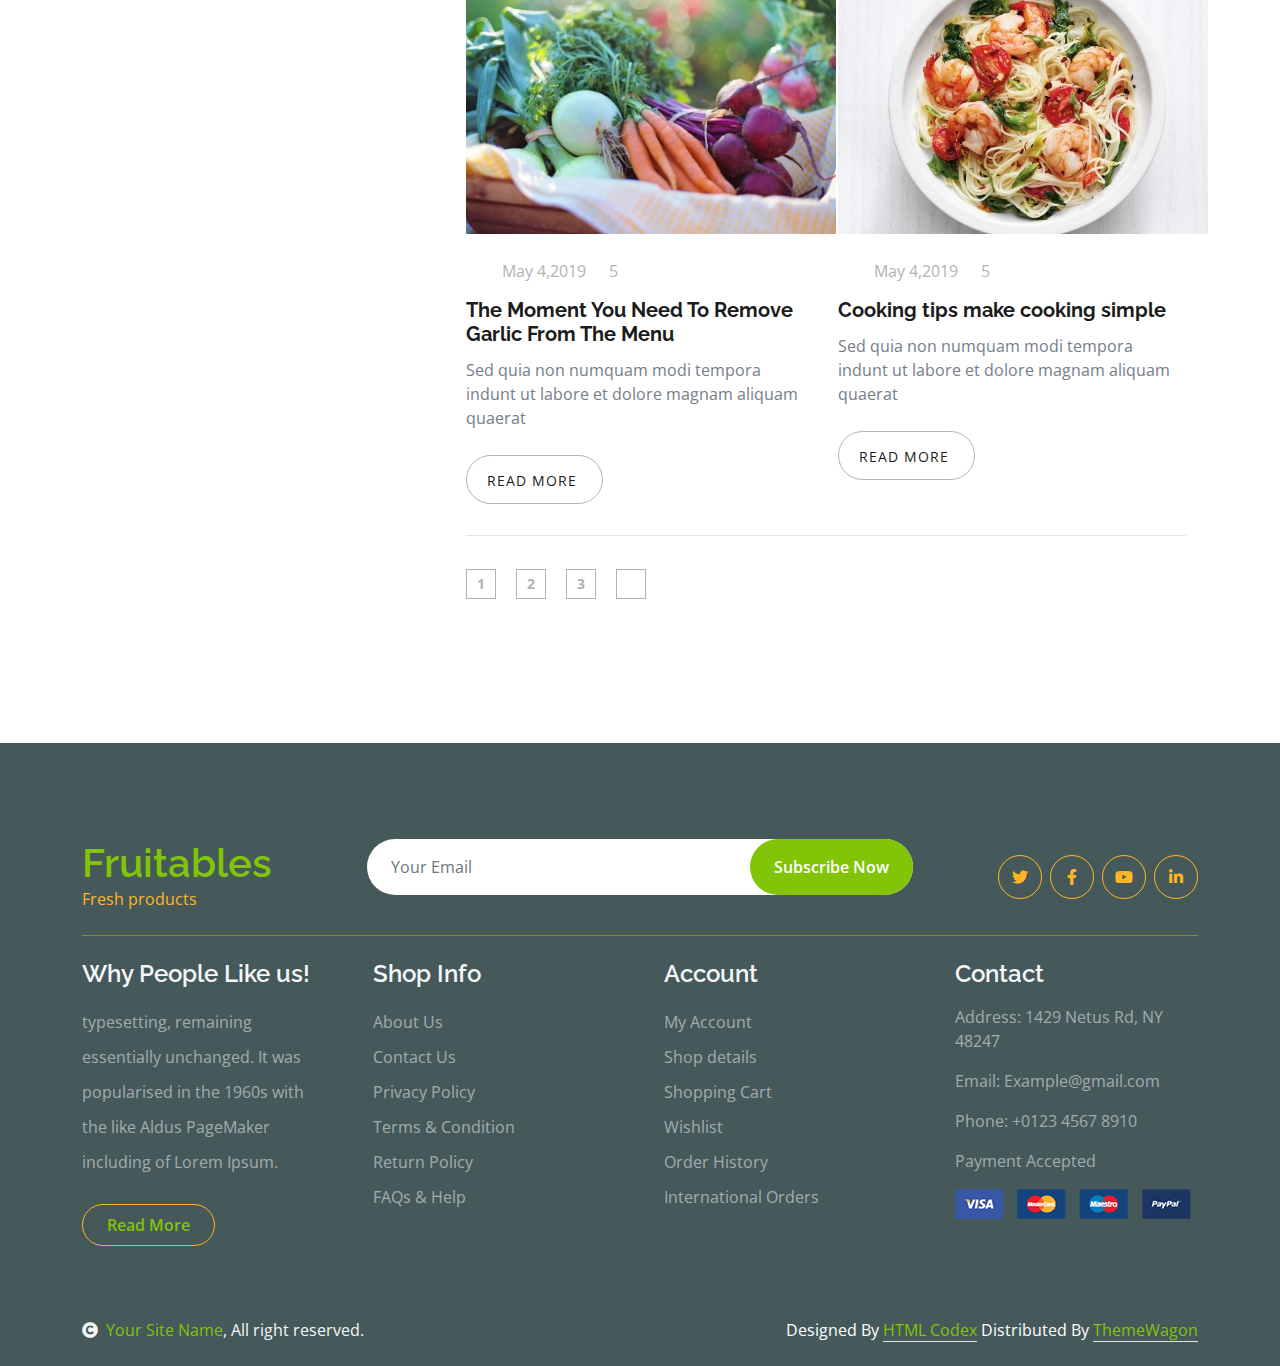
==== commit 55fdd9b1: "Merge pull request #3 from Dungbet/tqd" ====
--- a/FrontEnd/fruitables-1.0.0/blog.html
+++ b/FrontEnd/fruitables-1.0.0/blog.html
@@ -113,25 +113,20 @@
     </div>
     <!-- Navbar End -->
 
-    <!-- Breadcrumb Section Begin -->
-    <section class="breadcrumb-section set-bg" data-setbg="img/breadcrumb.jpg">
-        <div class="container">
-            <div class="row">
-                <div class="col-lg-12 text-center">
-                    <div class="breadcrumb__text">
-                        <h2>Blog</h2>
-                        <div class="breadcrumb__option">
-                            <a href="./index.html">Home</a>
-                            <span>Blog</span>
-                        </div>
-                    </div>
-                </div>
-            </div>
-        </div>
-    </section>
-    <!-- Breadcrumb Section End -->
+    <!-- Single Page Header start -->
+    <div class="container-fluid page-header py-5">
+        <h1 class="text-center text-white display-6">Blog</h1>
+        <ol class="breadcrumb justify-content-center mb-0">
+            <li class="breadcrumb-item"><a href="#">Home</a></li>
+            <li class="breadcrumb-item"><a href="#">Pages</a></li>
+            <li class="breadcrumb-item active text-white">Blog</li>
+        </ol>
+    </div>
+    <!-- Single Page Header End -->
 
     <!-- Blog Section Begin -->
+<div class="container-fluid py-5">
+    <div class="container py-5">
     <section class="blog spad">
         <div class="container">
             <div class="row">
@@ -307,7 +302,7 @@
                                 <a href="#">1</a>
                                 <a href="#">2</a>
                                 <a href="#">3</a>
-                                <a href="#"><i class="fa fa-long-arrow-right"></i></a>
+                                <a href="#"><i class="fa-solid fa-arrow-right"></i></a>
                             </div>
                         </div>
                     </div>
@@ -315,6 +310,8 @@
             </div>
         </div>
     </section>
+</div>
+</div>
     <!-- Blog Section End -->
 
     <!-- Modal Search Start -->
--- a/FrontEnd/fruitables-1.0.0/css/style.css
+++ b/FrontEnd/fruitables-1.0.0/css/style.css
@@ -1,8 +1,8 @@
+
 .product__pagination,
 .blog__pagination {
 	padding-top: 10px;
 }
-
 .product__pagination a,
 .blog__pagination a {
 	display: inline-block;
@@ -33,47 +33,6 @@
 .blog__pagination a:last-child {
 	margin-right: 0;
 }
-
-/*---------------------
-  Breadcrumb
------------------------*/
-
-.breadcrumb-section {
-	display: flex;
-	align-items: center;
-	padding: 45px 0 40px;
-}
-
-.breadcrumb__text h2 {
-	font-size: 46px;
-	color: #ffffff;
-	font-weight: 700;
-}
-
-.breadcrumb__option a {
-	display: inline-block;
-	font-size: 16px;
-	color: #ffffff;
-	font-weight: 700;
-	margin-right: 20px;
-	position: relative;
-}
-
-.breadcrumb__option a:after {
-	position: absolute;
-	right: -12px;
-	top: 13px;
-	height: 1px;
-	width: 10px;
-	background: #ffffff;
-	content: "";
-}
-
-.breadcrumb__option span {
-	display: inline-block;
-	font-size: 16px;
-	color: #ffffff;
-}
 /*---------------------
   Blog
 -----------------------*/
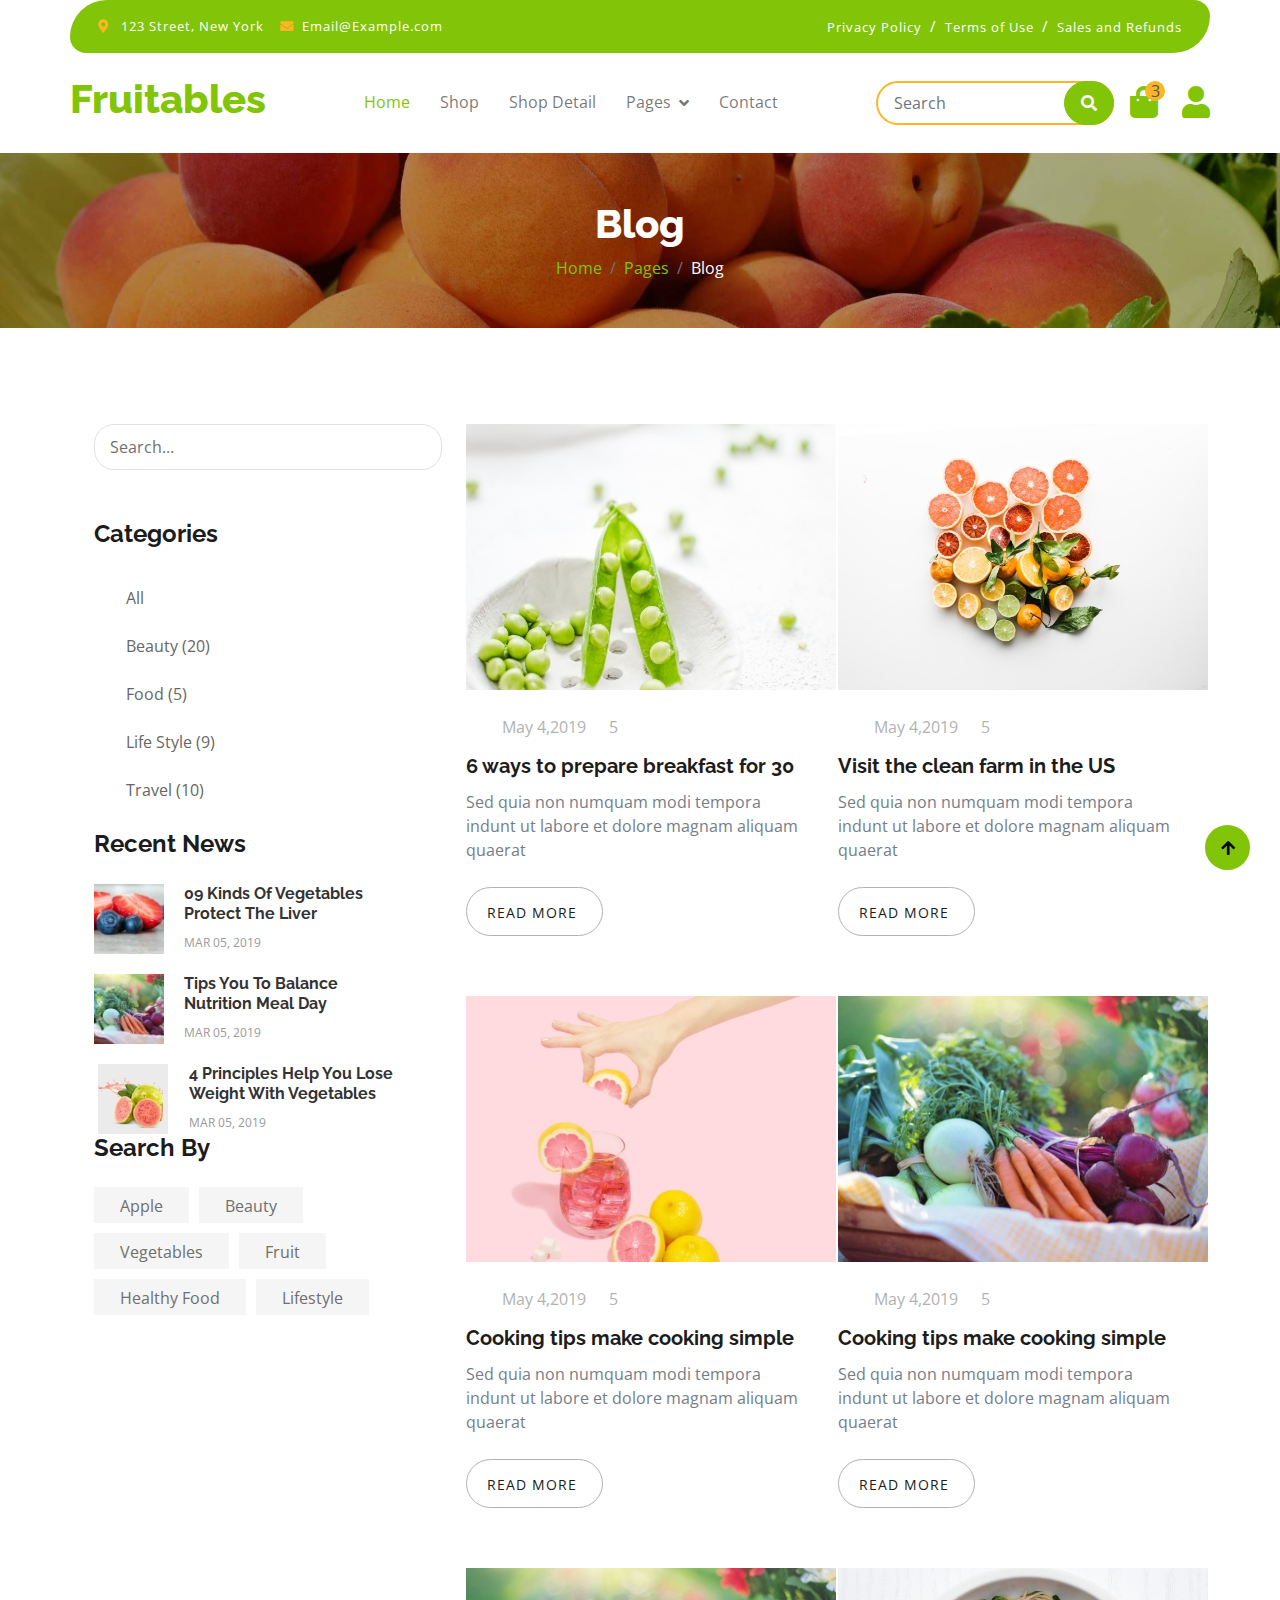
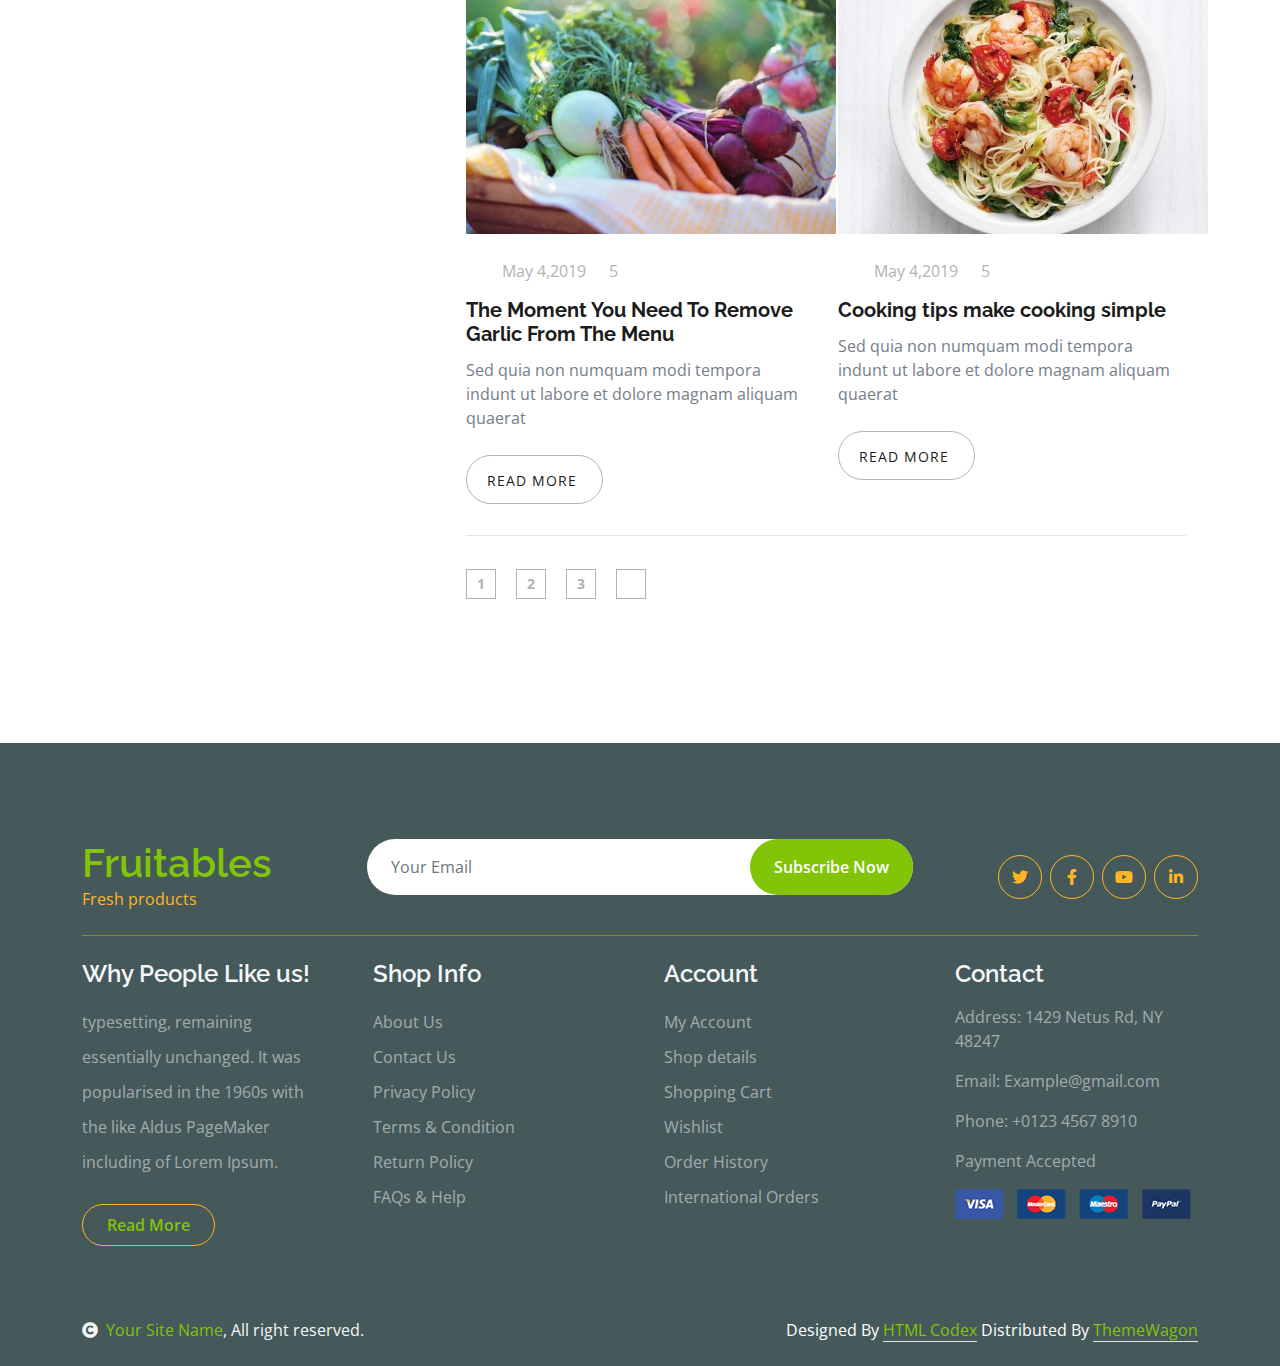
==== commit f4e9fc21: "dung blog and contact" ====
--- a/FrontEnd/fruitables-1.0.0/blog.html
+++ b/FrontEnd/fruitables-1.0.0/blog.html
@@ -131,7 +131,7 @@
         <div class="container">
             <div class="row">
                 <div class="col-lg-4 col-md-5">
-                    <div class="blog__sidebar">
+                    <div class="blog__sidebar ">
                         <div class="blog__sidebar__search">
                             <form action="#">
                                 <input type="text" placeholder="Search...">
--- a/FrontEnd/fruitables-1.0.0/css/style.css
+++ b/FrontEnd/fruitables-1.0.0/css/style.css
@@ -1,4 +1,5 @@
 
+/* Css paging 123 */
 .product__pagination,
 .blog__pagination {
 	padding-top: 10px;
@@ -116,10 +117,13 @@
   Blog Sidebar
 -----------------------*/
 
+<<<<<<< HEAD
 .blog__sidebar {
 	padding-top: 50px;
 }
 
+=======
+>>>>>>> c709f94260863d8ef5a093e4e8b0c69a6ca6c64e
 .blog__sidebar__item {
 	margin-bottom: 50px;
 }
@@ -278,7 +282,10 @@
 -----------------------*/
 
 .related-blog {
+<<<<<<< HEAD
 	padding-top: 70px;
+=======
+>>>>>>> c709f94260863d8ef5a093e4e8b0c69a6ca6c64e
 	padding-bottom: 10px;
 }
 
